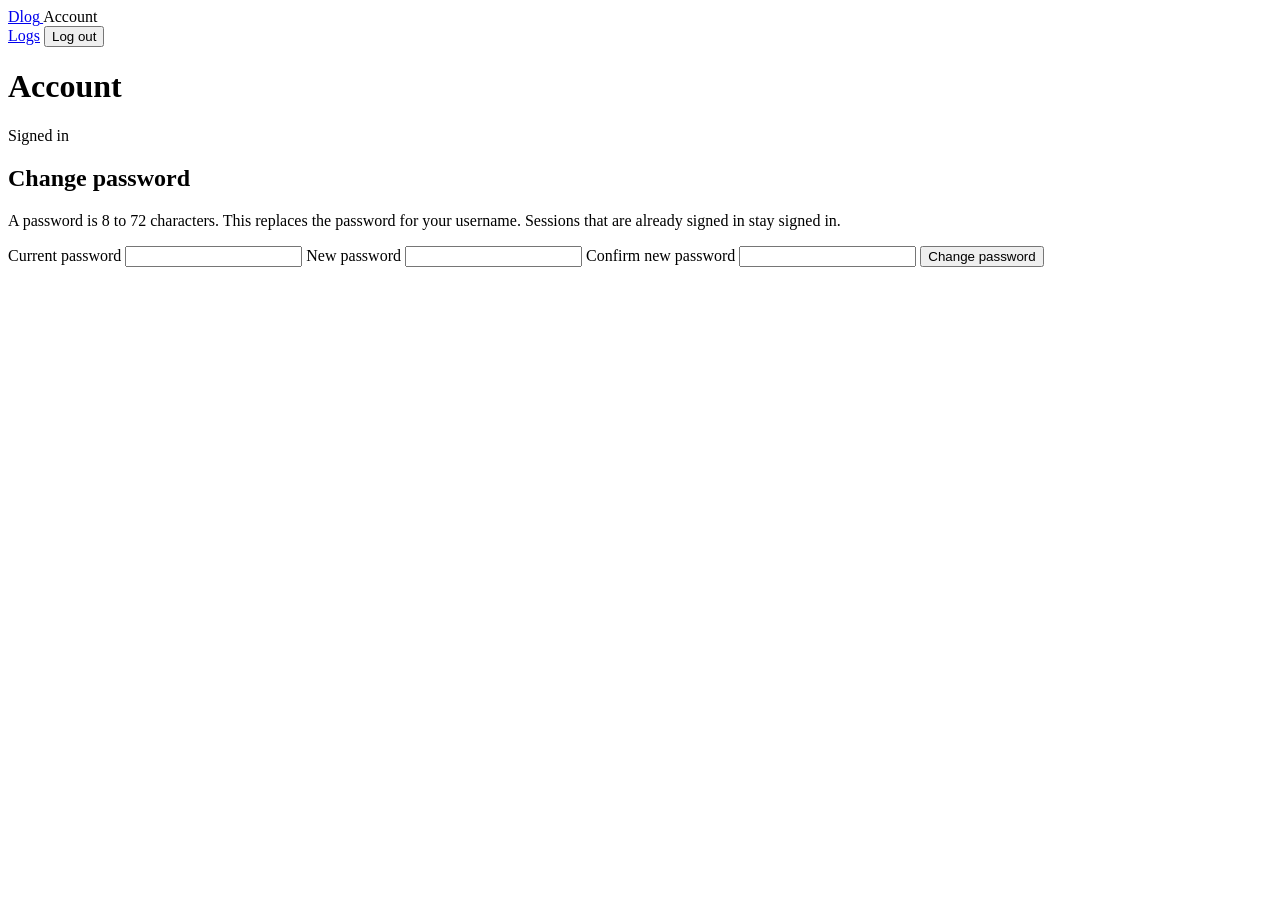
==== internal/server/web/account.html @ 3738ff62 "Add an account page where a signed-in user changes their password." ====
<!DOCTYPE html>
<html lang="en" data-bs-theme="dark">
<head>
  <meta charset="utf-8">
  <meta name="viewport" content="width=device-width, initial-scale=1">
  <title>Account · Dlog</title>
  <link rel="stylesheet" href="/bootstrap.min.css">
  <link rel="stylesheet" href="/app.css">
</head>
<body class="d-flex flex-column min-vh-100">
  <header class="border-bottom px-3 py-2 d-flex align-items-center gap-2">
    <a class="brand d-flex align-items-center gap-2 fw-semibold text-decoration-none" href="/">
      <span class="lamp" aria-hidden="true"></span>
      <span>Dlog</span>
    </a>
    <span class="text-secondary">Account</span>
    <div class="ms-auto d-flex gap-2">
      <a class="btn btn-sm btn-outline-light" href="/">Logs</a>
      <a id="admin-link" class="btn btn-sm btn-outline-light" href="/admin" hidden>Admin</a>
      <button type="button" id="logout" class="btn btn-sm btn-outline-secondary">Log out</button>
    </div>
  </header>
  <main class="container py-4">
    <div class="account-panel">
      <h1 class="h3">Account</h1>
      <p id="account-summary" class="text-secondary">Signed in</p>
      <form id="change-password" class="card">
        <div class="card-body">
          <h2 class="h5">Change password</h2>
          <p class="text-secondary small">A password is 8 to 72 characters. This replaces the password for your username. Sessions that are already signed in stay signed in.</p>
          <label class="form-label" for="current-password">Current password</label>
          <input id="current-password" class="form-control" name="current_password" type="password" autocomplete="current-password" required>
          <label class="form-label mt-3" for="new-password">New password</label>
          <input id="new-password" class="form-control" name="password" type="password" autocomplete="new-password" required>
          <label class="form-label mt-3" for="confirm-password">Confirm new password</label>
          <input id="confirm-password" class="form-control" name="confirm_password" type="password" autocomplete="new-password" required>
          <button type="submit" class="btn btn-warning mt-3">Change password</button>
        </div>
      </form>
    </div>
  </main>
  <div class="toast-container position-fixed bottom-0 start-50 translate-middle-x p-3">
    <div id="toast" class="toast align-items-center text-bg-dark border" role="status" aria-live="polite" aria-atomic="true">
      <div id="toast-body" class="toast-body"></div>
    </div>
  </div>
  <script src="/bootstrap.bundle.min.js"></script>
  <script src="/app.js"></script>
</body>
</html>
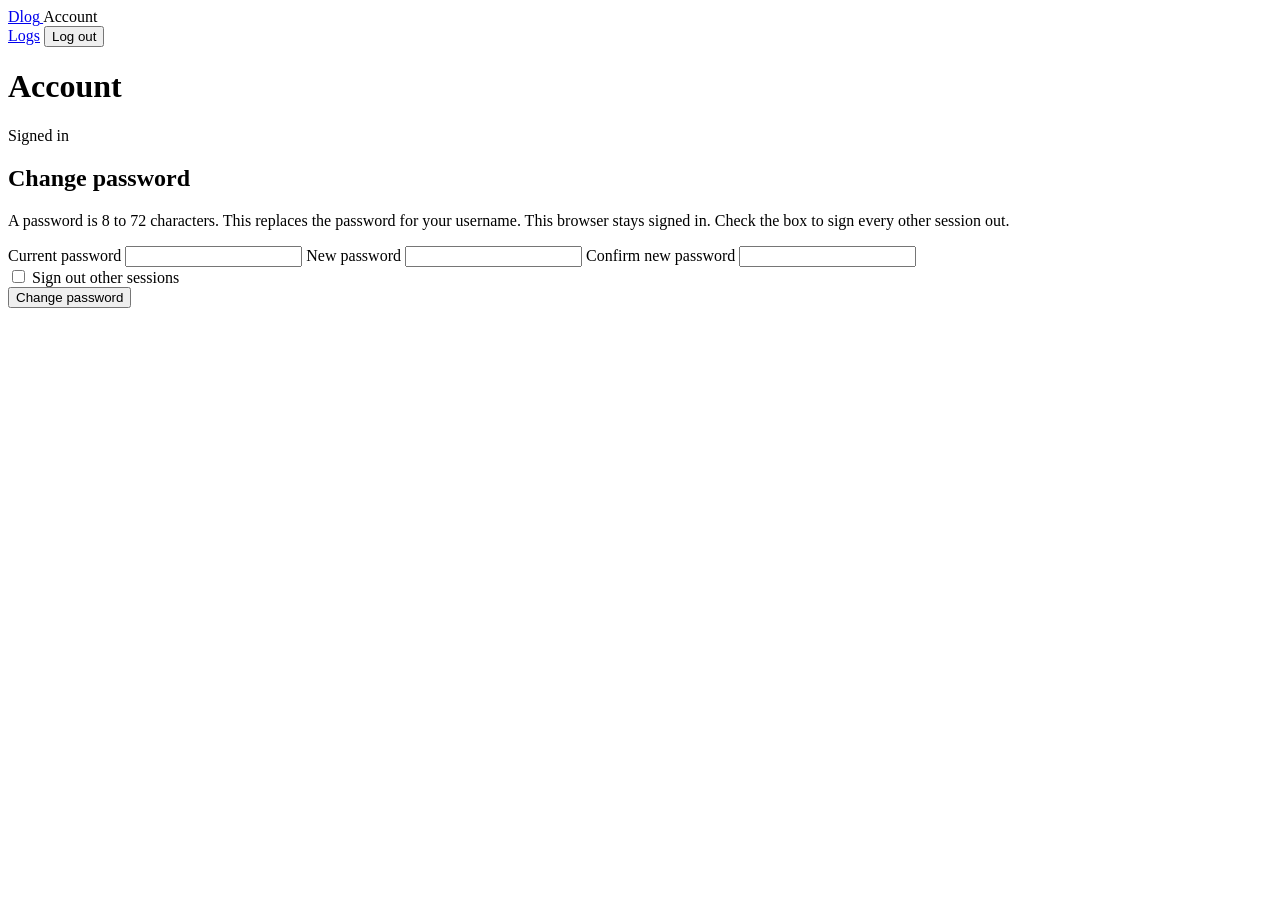
==== commit a0d8797d: "Add a time window, display names, and session sign-out, and store each log line once." ====
--- a/internal/server/web/account.html
+++ b/internal/server/web/account.html
@@ -27,13 +27,17 @@
       <form id="change-password" class="card">
         <div class="card-body">
           <h2 class="h5">Change password</h2>
-          <p class="text-secondary small">A password is 8 to 72 characters. This replaces the password for your username. Sessions that are already signed in stay signed in.</p>
+          <p class="text-secondary small">A password is 8 to 72 characters. This replaces the password for your username. This browser stays signed in. Check the box to sign every other session out.</p>
           <label class="form-label" for="current-password">Current password</label>
           <input id="current-password" class="form-control" name="current_password" type="password" autocomplete="current-password" required>
           <label class="form-label mt-3" for="new-password">New password</label>
           <input id="new-password" class="form-control" name="password" type="password" autocomplete="new-password" required>
           <label class="form-label mt-3" for="confirm-password">Confirm new password</label>
           <input id="confirm-password" class="form-control" name="confirm_password" type="password" autocomplete="new-password" required>
+          <div class="form-check mt-3">
+            <input id="sign-out-others" class="form-check-input" type="checkbox" name="sign_out_others">
+            <label class="form-check-label" for="sign-out-others">Sign out other sessions</label>
+          </div>
           <button type="submit" class="btn btn-warning mt-3">Change password</button>
         </div>
       </form>
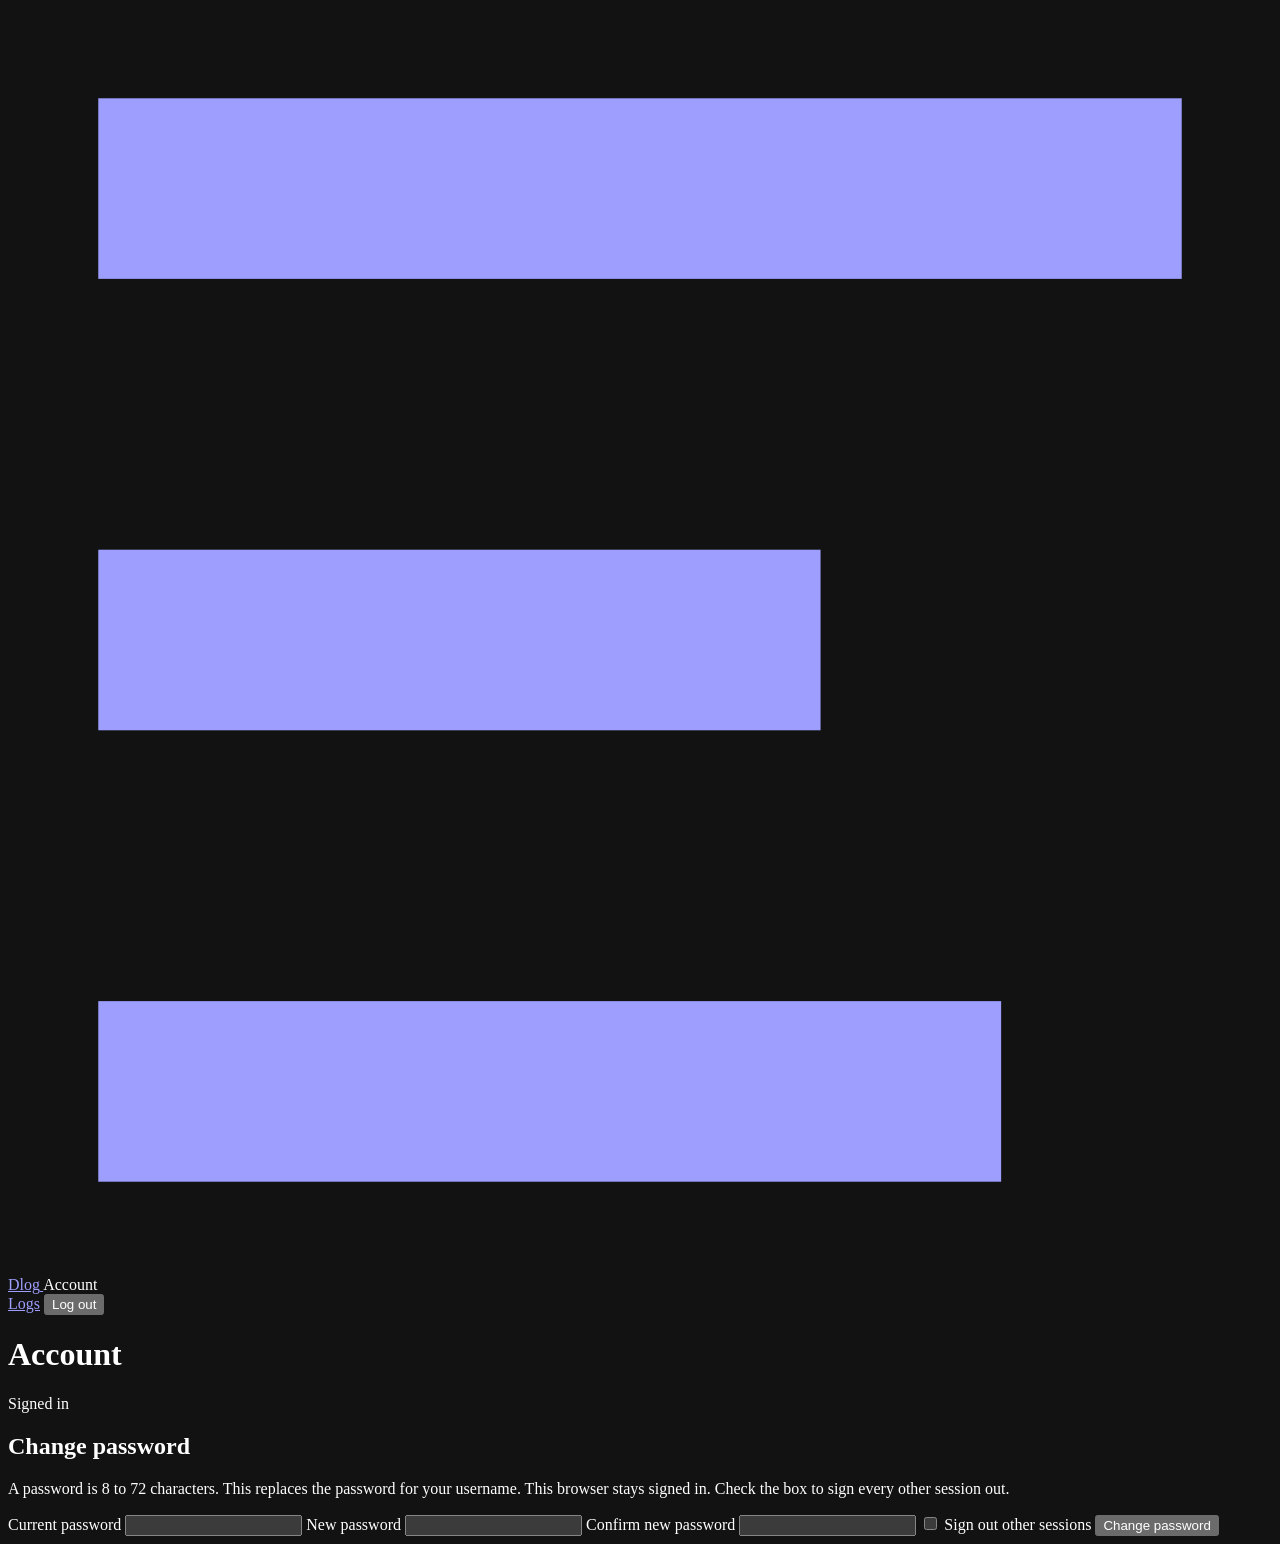
==== commit 5d5bd8b3: "Restyle the operator console and tighten the log list." ====
--- a/internal/server/web/account.html
+++ b/internal/server/web/account.html
@@ -1,54 +1,57 @@
 <!DOCTYPE html>
-<html lang="en" data-bs-theme="dark">
+<html lang="en" class="h-full bg-ink-bg">
 <head>
   <meta charset="utf-8">
   <meta name="viewport" content="width=device-width, initial-scale=1">
+  <meta name="color-scheme" content="dark">
+  <meta name="theme-color" content="#121214">
   <title>Account · Dlog</title>
-  <link rel="stylesheet" href="/bootstrap.min.css">
-  <link rel="stylesheet" href="/app.css">
+  <link rel="stylesheet" href="/viewer.css">
 </head>
-<body class="d-flex flex-column min-vh-100">
-  <header class="border-bottom px-3 py-2 d-flex align-items-center gap-2">
-    <a class="brand d-flex align-items-center gap-2 fw-semibold text-decoration-none" href="/">
-      <span class="lamp" aria-hidden="true"></span>
-      <span>Dlog</span>
+<body class="min-h-dvh bg-ink-bg font-sans text-slate-200 antialiased" data-title="Account">
+  <header class="sticky top-0 z-20 flex flex-wrap items-center gap-x-3 gap-y-2 border-b border-ink-line bg-ink-chrome px-4 py-3">
+    <a class="flex items-center gap-2.5 text-[15px] font-semibold tracking-tight text-slate-100" href="/">
+      <svg class="h-3.5 w-3.5 text-amber-500" viewBox="0 0 14 14" aria-hidden="true">
+        <rect x="1" y="1" width="12" height="2" fill="currentColor"/>
+        <rect x="1" y="6" width="8" height="2" fill="currentColor"/>
+        <rect x="1" y="11" width="10" height="2" fill="currentColor"/>
+      </svg>
+      <span data-brand>Dlog</span>
     </a>
-    <span class="text-secondary">Account</span>
-    <div class="ms-auto d-flex gap-2">
-      <a class="btn btn-sm btn-outline-light" href="/">Logs</a>
-      <a id="admin-link" class="btn btn-sm btn-outline-light" href="/admin" hidden>Admin</a>
-      <button type="button" id="logout" class="btn btn-sm btn-outline-secondary">Log out</button>
+    <span class="h-4 w-px bg-ink-line" aria-hidden="true"></span>
+    <span class="text-[11px] font-medium uppercase tracking-[0.16em] text-slate-400">Account</span>
+    <div class="ml-auto flex flex-wrap items-center gap-1.5">
+      <a class="cursor-pointer rounded-md px-2.5 py-1.5 text-[13px] text-slate-400 transition-colors duration-150 ease-in-out hover:bg-white/[0.04] hover:text-slate-100" href="/">Logs</a>
+      <a id="admin-link" class="cursor-pointer rounded-md px-2.5 py-1.5 text-[13px] text-slate-400 transition-colors duration-150 ease-in-out hover:bg-white/[0.04] hover:text-slate-100" href="/admin" hidden>Admin</a>
+      <a id="settings-link" class="cursor-pointer rounded-md px-2.5 py-1.5 text-[13px] text-slate-400 transition-colors duration-150 ease-in-out hover:bg-white/[0.04] hover:text-slate-100" href="/admin#general" hidden>Settings</a>
+      <button type="button" id="logout" class="cursor-pointer rounded-md px-2.5 py-1.5 text-[13px] text-slate-500 transition-colors duration-150 ease-in-out hover:bg-white/[0.04] hover:text-slate-200">Log out</button>
     </div>
   </header>
-  <main class="container py-4">
-    <div class="account-panel">
-      <h1 class="h3">Account</h1>
-      <p id="account-summary" class="text-secondary">Signed in</p>
-      <form id="change-password" class="card">
-        <div class="card-body">
-          <h2 class="h5">Change password</h2>
-          <p class="text-secondary small">A password is 8 to 72 characters. This replaces the password for your username. This browser stays signed in. Check the box to sign every other session out.</p>
-          <label class="form-label" for="current-password">Current password</label>
-          <input id="current-password" class="form-control" name="current_password" type="password" autocomplete="current-password" required>
-          <label class="form-label mt-3" for="new-password">New password</label>
-          <input id="new-password" class="form-control" name="password" type="password" autocomplete="new-password" required>
-          <label class="form-label mt-3" for="confirm-password">Confirm new password</label>
-          <input id="confirm-password" class="form-control" name="confirm_password" type="password" autocomplete="new-password" required>
-          <div class="form-check mt-3">
-            <input id="sign-out-others" class="form-check-input" type="checkbox" name="sign_out_others">
-            <label class="form-check-label" for="sign-out-others">Sign out other sessions</label>
-          </div>
-          <button type="submit" class="btn btn-warning mt-3">Change password</button>
-        </div>
-      </form>
-    </div>
+  <main class="mx-auto w-full max-w-lg px-4 py-8">
+    <h1 class="text-lg font-semibold tracking-tight text-slate-100">Account</h1>
+    <p id="account-summary" class="mt-2 text-[13px] text-slate-400">Signed in</p>
+    <p id="account-directory" class="mt-3 text-[13px] leading-relaxed text-slate-400" hidden>The password for this account is the directory password.</p>
+    <form id="change-password" class="mt-6 rounded-md border border-ink-line bg-ink-chrome px-5 py-5">
+      <h2 class="text-[15px] font-semibold text-slate-100">Change password</h2>
+      <p class="mt-2 text-[13px] leading-relaxed text-slate-400">A password is 8 to 72 characters. This replaces the password for your username. This browser stays signed in. Check the box to sign every other session out.</p>
+      <label class="mb-1.5 mt-5 block text-[11px] font-medium uppercase tracking-[0.14em] text-slate-400" for="current-password">Current password</label>
+      <input id="current-password" class="h-8 w-full cursor-text rounded-md border border-ink-edge bg-ink-field px-2.5 text-[13px] text-slate-200 transition-colors duration-150 ease-in-out hover:border-slate-500 focus:border-amber-500/70 focus:outline-none" name="current_password" type="password" autocomplete="current-password" required>
+      <label class="mb-1.5 mt-4 block text-[11px] font-medium uppercase tracking-[0.14em] text-slate-400" for="new-password">New password</label>
+      <input id="new-password" class="h-8 w-full cursor-text rounded-md border border-ink-edge bg-ink-field px-2.5 text-[13px] text-slate-200 transition-colors duration-150 ease-in-out hover:border-slate-500 focus:border-amber-500/70 focus:outline-none" name="password" type="password" autocomplete="new-password" required>
+      <label class="mb-1.5 mt-4 block text-[11px] font-medium uppercase tracking-[0.14em] text-slate-400" for="confirm-password">Confirm new password</label>
+      <input id="confirm-password" class="h-8 w-full cursor-text rounded-md border border-ink-edge bg-ink-field px-2.5 text-[13px] text-slate-200 transition-colors duration-150 ease-in-out hover:border-slate-500 focus:border-amber-500/70 focus:outline-none" name="confirm_password" type="password" autocomplete="new-password" required>
+      <label class="mt-4 flex cursor-pointer items-center gap-2 text-[13px] text-slate-200" for="sign-out-others">
+        <input id="sign-out-others" class="h-3.5 w-3.5 cursor-pointer" type="checkbox" name="sign_out_others">
+        Sign out other sessions
+      </label>
+      <button type="submit" class="mt-5 inline-flex h-8 cursor-pointer items-center rounded-md border border-amber-500 bg-amber-500 px-3 text-[12px] font-medium text-[#1c1408] transition-colors duration-150 ease-in-out hover:bg-amber-400">Change password</button>
+    </form>
   </main>
-  <div class="toast-container position-fixed bottom-0 start-50 translate-middle-x p-3">
-    <div id="toast" class="toast align-items-center text-bg-dark border" role="status" aria-live="polite" aria-atomic="true">
-      <div id="toast-body" class="toast-body"></div>
+  <div class="pointer-events-none fixed bottom-5 left-1/2 z-50 -translate-x-1/2">
+    <div id="toast" class="pointer-events-auto rounded-md border border-ink-edge bg-ink-chrome px-4 py-2.5 text-[13px] text-slate-200" role="status" aria-live="polite" hidden>
+      <div id="toast-body"></div>
     </div>
   </div>
-  <script src="/bootstrap.bundle.min.js"></script>
   <script src="/app.js"></script>
 </body>
 </html>
